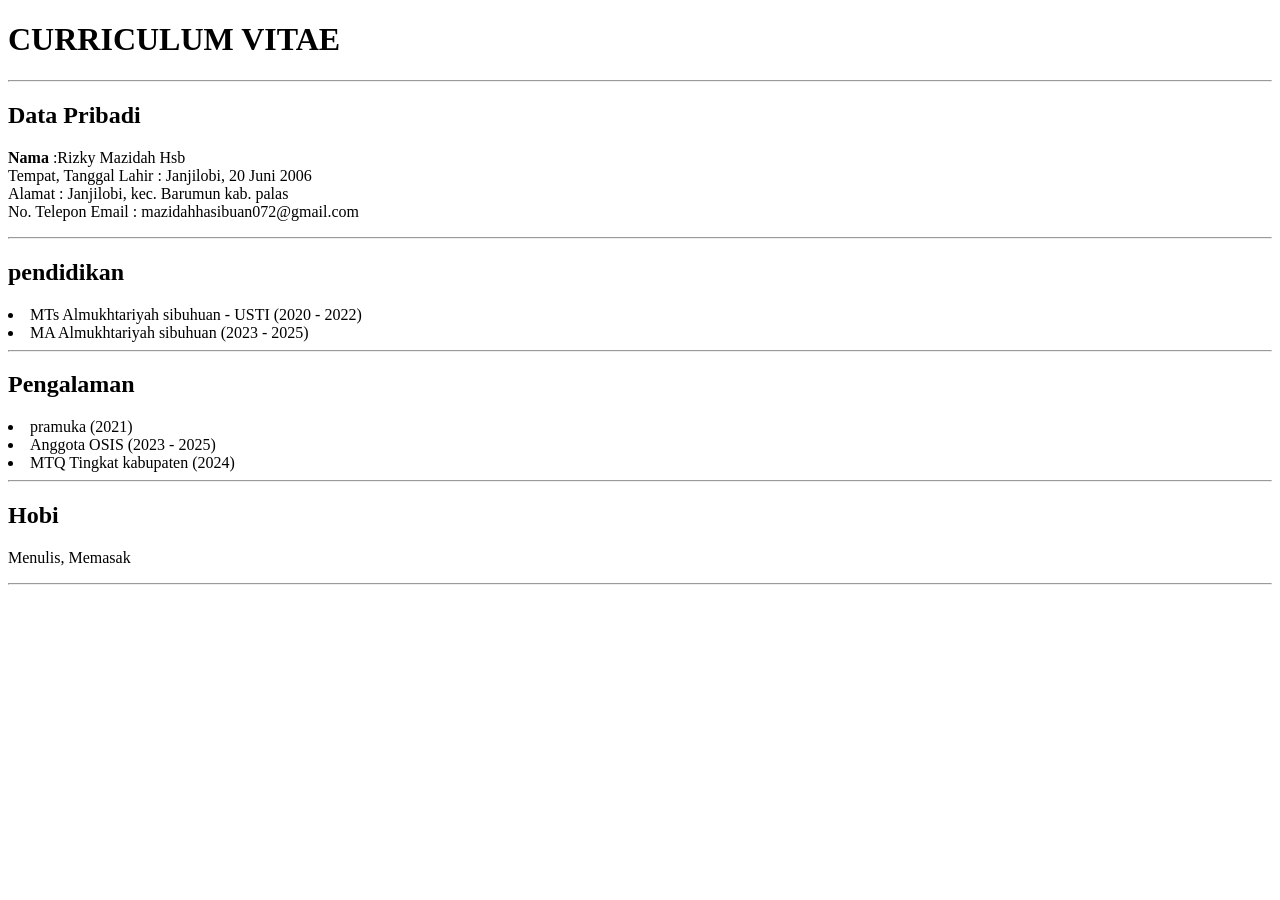
==== cvkiky.html @ 1070db38 "update 03/03/2026 cv_saya.css" ====
<!doctype html>
<html lang="id">
    <head>
        <meta charset="UTF-8" />
        <title>curriculum vitae</title>
    </head>
    </body>
       <h1>CURRICULUM VITAE</h1>
       <hr />
       <h2>Data Pribadi</h2>
       </p>
          <strong>Nama</strong> :Rizky Mazidah Hsb<br />
          </strong>Tempat, Tanggal Lahir</strong> : Janjilobi, 20 Juni 2006<br />
          </strong>Alamat</strong> : Janjilobi, kec. Barumun kab. palas<br />
          </strong>No. Telepon</strong : 082177615742<br />
          </strong>Email</strong> : mazidahhasibuan072@gmail.com
        </p>
        <hr />
        <h2>pendidikan</h2>
        </ul>
            <li>MTs Almukhtariyah sibuhuan - USTI (2020 - 2022)</li>
            <li>MA Almukhtariyah sibuhuan (2023 - 2025)</li>
        </ul>
        <hr />
        <h2>Pengalaman</h2>
        </ol>
            <li>pramuka (2021)</li>
            <li>Anggota OSIS (2023 - 2025)</li>
            <li>MTQ Tingkat kabupaten (2024)</li>
        </ul>
        <hr />
        <h2>Hobi</h2>
        <p> Menulis, Memasak</p>
        <hr />
    </body>
</html>
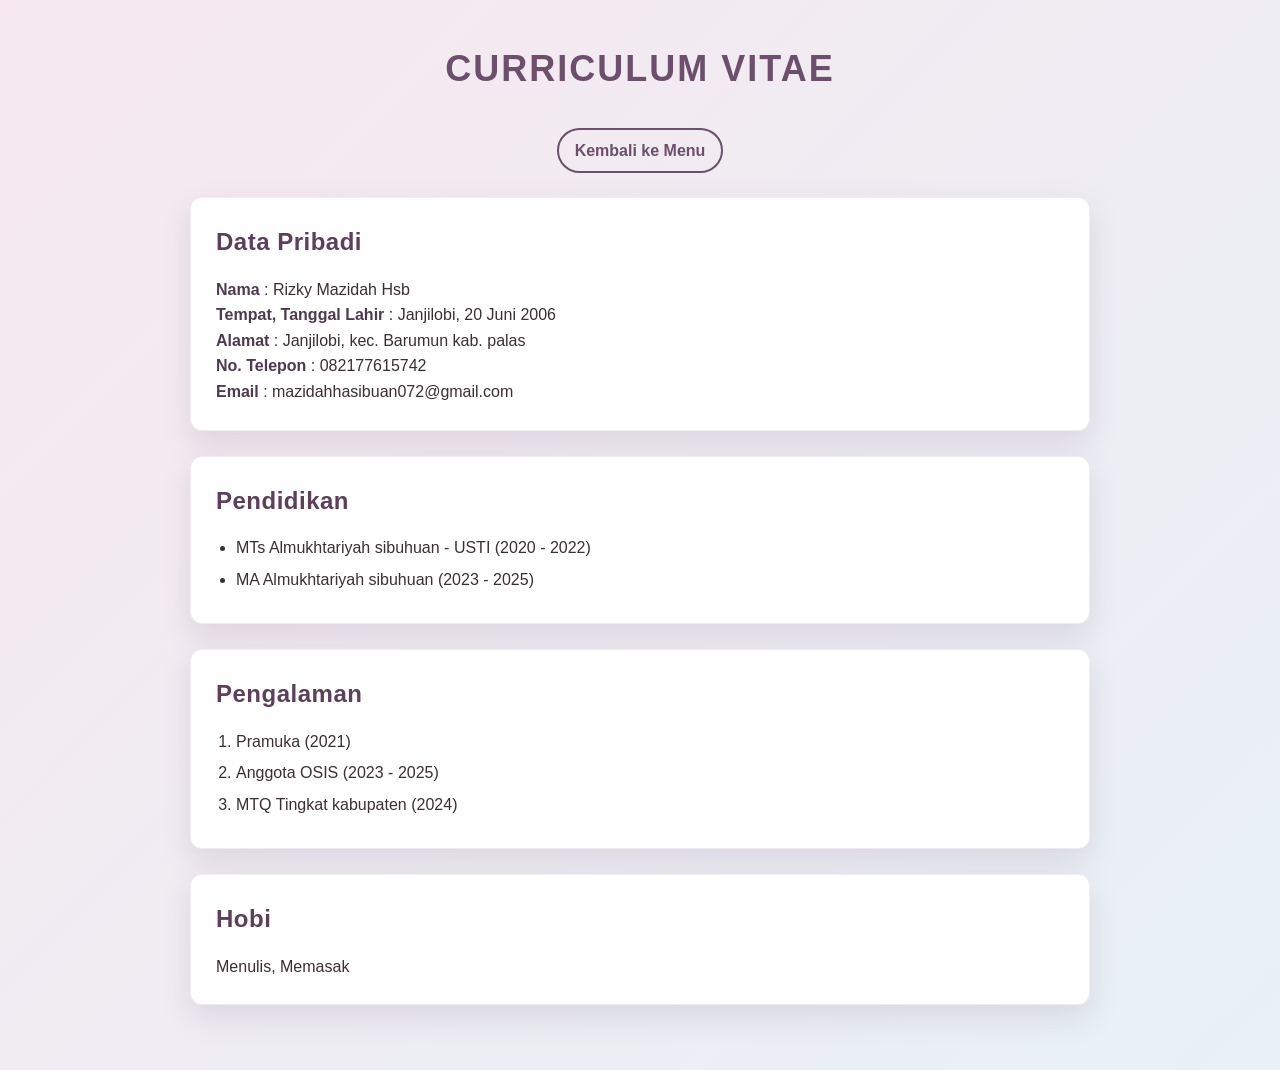
==== commit e18f0b8f: "update 16/03/2026" ====
--- a/cvkiky.html
+++ b/cvkiky.html
@@ -1,37 +1,50 @@
 <!doctype html>
 <html lang="id">
-    <head>
-        <meta charset="UTF-8" />
-        <title>curriculum vitae</title>
-    </head>
-    </body>
-       <h1>CURRICULUM VITAE</h1>
-       <hr />
-       <h2>Data Pribadi</h2>
-       </p>
-          <strong>Nama</strong> :Rizky Mazidah Hsb<br />
-          </strong>Tempat, Tanggal Lahir</strong> : Janjilobi, 20 Juni 2006<br />
-          </strong>Alamat</strong> : Janjilobi, kec. Barumun kab. palas<br />
-          </strong>No. Telepon</strong : 082177615742<br />
-          </strong>Email</strong> : mazidahhasibuan072@gmail.com
+  <head>
+    <meta charset="UTF-8" />
+    <meta name="viewport" content="width=device-width, initial-scale=1" />
+    <title>Curriculum Vitae</title>
+    <link rel="stylesheet" href="cv_saya.css" />
+  </head>
+  <body>
+    <main class="container">
+      <h1 class="title">CURRICULUM VITAE</h1>
+      <div class="nav-back">
+        <a class="btn-back" href="index.html">Kembali ke Menu</a>
+      </div>
+
+      <section class="card">
+        <h2>Data Pribadi</h2>
+        <p>
+          <strong>Nama</strong> : Rizky Mazidah Hsb<br />
+          <strong>Tempat, Tanggal Lahir</strong> : Janjilobi, 20 Juni 2006<br />
+          <strong>Alamat</strong> : Janjilobi, kec. Barumun kab. palas<br />
+          <strong>No. Telepon</strong> : 082177615742<br />
+          <strong>Email</strong> : mazidahhasibuan072@gmail.com
         </p>
-        <hr />
-        <h2>pendidikan</h2>
+      </section>
+
+      <section class="card">
+        <h2>Pendidikan</h2>
+        <ul>
+          <li>MTs Almukhtariyah sibuhuan - USTI (2020 - 2022)</li>
+          <li>MA Almukhtariyah sibuhuan (2023 - 2025)</li>
         </ul>
-            <li>MTs Almukhtariyah sibuhuan - USTI (2020 - 2022)</li>
-            <li>MA Almukhtariyah sibuhuan (2023 - 2025)</li>
-        </ul>
-        <hr />
+      </section>
+
+      <section class="card">
         <h2>Pengalaman</h2>
+        <ol>
+          <li>Pramuka (2021)</li>
+          <li>Anggota OSIS (2023 - 2025)</li>
+          <li>MTQ Tingkat kabupaten (2024)</li>
         </ol>
-            <li>pramuka (2021)</li>
-            <li>Anggota OSIS (2023 - 2025)</li>
-            <li>MTQ Tingkat kabupaten (2024)</li>
-        </ul>
-        <hr />
+      </section>
+
+      <section class="card">
         <h2>Hobi</h2>
-        <p> Menulis, Memasak</p>
-        <hr />
-    </body>
+        <p>Menulis, Memasak</p>
+      </section>
+    </main>
+  </body>
 </html>
-
--- a/cv_saya.css
+++ b/cv_saya.css
@@ -0,0 +1,103 @@
+/* Reset dasar */
+* {
+   margin: 0;
+   padding: 0;
+   box-sizing: border-box;
+}
+
+/* Body */
+body {
+   font-family: "Segoe UI", Tahoma, sans-serif;
+   background: linear-gradient(135deg, #f7e8ef, #e8f1f7);
+   min-height: 100vh;
+   padding: 40px;
+   color: #3a2f35;
+   line-height: 1.6;
+}
+
+/* Container utama */
+.container {
+    max-width: 900px;
+    margin: auto;
+}
+
+/* Judul */
+.title {
+    text-align: center;
+    color: #6c4f6b;
+    margin-bottom: 30px;
+    font-size: 36px;
+    letter-spacing: 2px;
+    animation: drop 1s ease-out;
+}
+
+/* Card */
+.card {
+    background: #fff;
+    padding: 25px;
+    margin-bottom: 25px;
+    border-radius: 12px;
+    box-shadow: 0 12px 30px rgba(108, 79, 107, 0.15);
+    border: 1px solid rgba(108, 79, 107, 0.1);
+    transition:
+       transform 0.4s ease,
+       box-shadow 0.4s ease;
+}
+
+.card:hover {
+    transform: translateY(-6px);
+    box-shadow: 0 18px 36px rgba(108, 79, 107, 0.2);
+}
+
+/* Heading section */
+.card h2 {
+    margin-bottom: 15px;
+    color: #5c3f5b;
+    letter-spacing: 0.5px;
+}
+
+.card ul,
+.card ol {
+    padding-left: 20px;
+}
+
+.card li {
+    margin-bottom: 6px;
+}
+
+.card strong {
+    color: #4e3a4f;
+}
+
+.nav-back {
+    text-align: center;
+    margin-bottom: 24px;
+}
+
+.btn-back {
+    display: inline-block;
+    text-decoration: none;
+    color: #6c4f6b;
+    border: 2px solid #6c4f6b;
+    padding: 8px 16px;
+    border-radius: 999px;
+    font-weight: 600;
+    transition: background 0.2s ease, color 0.2s ease, transform 0.2s ease;
+}
+
+.btn-back:hover {
+    background: #6c4f6b;
+    color: #fff;
+    transform: translateY(-2px);
+}
+
+@keyframes drop {
+    from {
+        opacity: 0;
+        transform: translateY(-12px);
+    }
+    to {
+        opacity: 1;
+        transform: translateY(0);
+    }
+}
